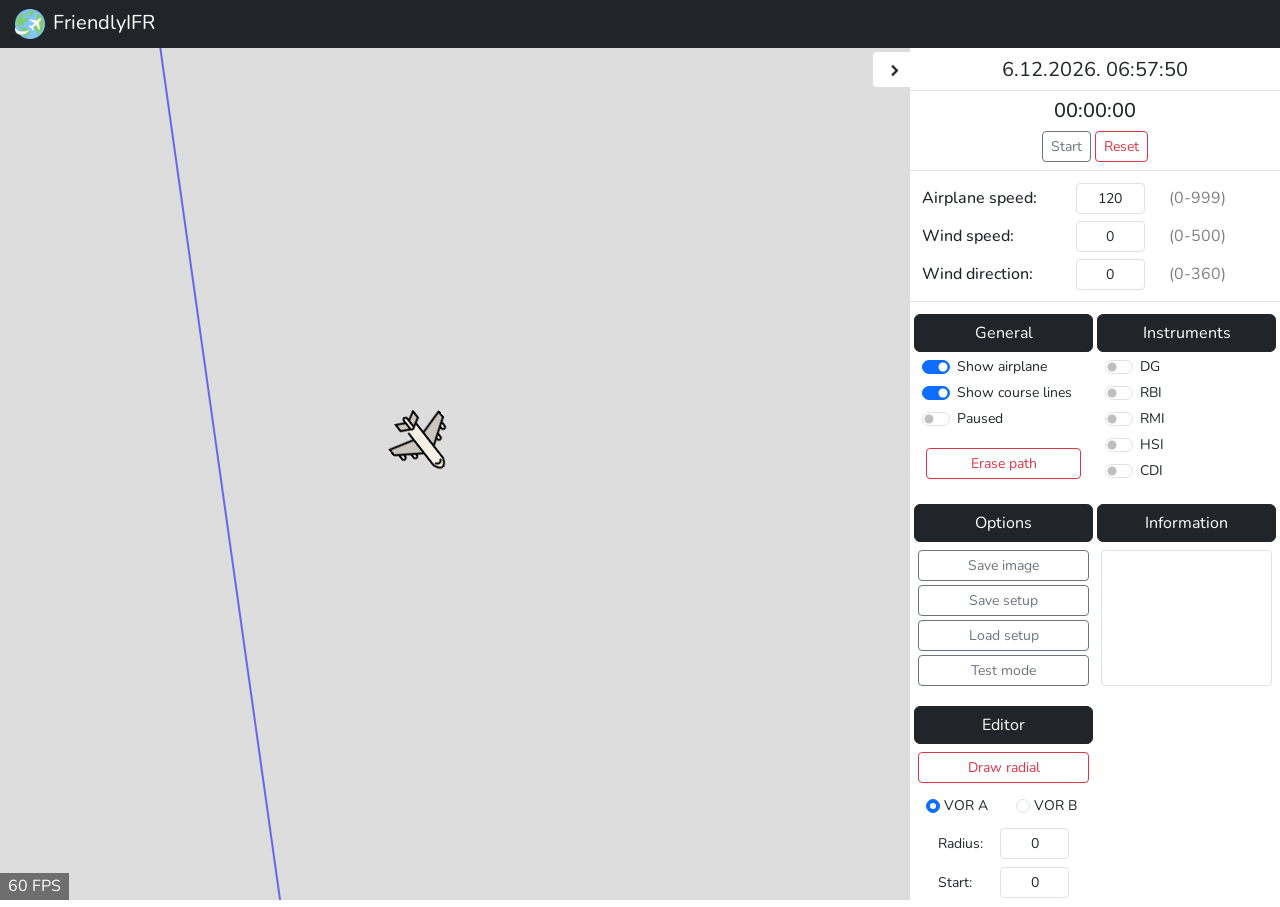
==== index.html @ ee98fe21 "Convert to static site for GitHub Pages Flatten Jinja templates into index.html, drop Flask, remove " ====
<!doctype html>
<html lang="en">

<head>
  <!-- Required meta tags -->
  <meta charset="utf-8">
  <meta name="viewport" content="width=device-width, initial-scale=1">

  <!-- Bootstrap CSS -->
  <link href="https://cdn.jsdelivr.net/npm/bootstrap@5.0.2/dist/css/bootstrap.min.css" rel="stylesheet"
    integrity="sha384-EVSTQN3/azprG1Anm3QDgpJLIm9Nao0Yz1ztcQTwFspd3yD65VohhpuuCOmLASjC" crossorigin="anonymous">

  <link rel="stylesheet" href="styles/styles.css">
  <link rel="shortcut icon" href="static/favicon.ico">

  <!-- Fonts -->
  <link rel="preconnect" href="https://fonts.googleapis.com">
  <link rel="preconnect" href="https://fonts.gstatic.com" crossorigin>
  <link href="https://fonts.googleapis.com/css2?family=Nunito:ital,wght@0,300;0,400;0,500;0,600;0,700;1,400&display=swap" rel="stylesheet">

  <title>FriendlyIFR</title>
</head>

<!-- Bootstrap JS -->
<script src="https://cdn.jsdelivr.net/npm/bootstrap@5.0.2/dist/js/bootstrap.bundle.min.js" integrity="sha384-MrcW6ZMFYlzcLA8Nl+NtUVF0sA7MsXsP1UyJoMp4YLEuNSfAP+JcXn/tWtIaxVXM" crossorigin="anonymous"></script>

<body>
  <main class="container-fluid p-0">
<nav class="navbar navbar-expand-lg navbar-dark bg-dark noselect navbar-height">
  <div class="container-fluid">
    <a class="navbar-brand" href="#">
      <img src="static/favicon.ico" alt="" width="36" height="36" class="d-inline-block">
      FriendlyIFR
    </a>
  </div>
</nav>

<div class="d-flex noselect bg-secondary align-items-center justify-content-center fullscreen-height" id="loadingScreen">
  <div class="d-flex flex-column align-items-center justify-content-center">
    <img src="static/icon.png" alt="" width="96" height="96">
    <h1 class="h4 text-centered" id="loadingText">Loading...</h1>
  </div>
</div>

<div class="d-flex noselect fullscreen-height" id="contentScreen">

  <!-- Pixi.js container -->
  <div id="pixi-app-container"></div>

  <!-- Controls container -->
  <div id="sidebar">
    <button class="btn btn-sm fs-6" id="btnToggleSidebar">
      <img src="static/arrow-right.png" alt="" width="23" height="23" class="d-inline-block" id="imgToggleSidebar">
    </button>

    <div class="fullscreen-height" id="sidebarControls">
      <!-- Current time -->
      <div class="mb-2 border-bottom">
        <div class="col">
          <h1 class="h5 fw-normal text-centered" id="lblCurrentTime">11.12.1999. 11:00:00</h1>
        </div>
      </div>

      <!-- Stopwatch -->
      <div class="pb-2 mb-2 border-bottom" style="text-align: center; display: block;">
        <h1 class="h5 mb-2 text-centered" id="lblStopwatch">00:00:00</h1>
        <div style="display: inline-block;">
          <button class="btn btn-outline-secondary btn-sm" id="btnStartStopwatch">Start</button>
          <button class="btn btn-outline-danger btn-sm" id="btnResetStopwatch">Reset</button>
        </div>
      </div>

      <!-- Inputs -->
      <div class="row justify-content-evenly pb-2 mb-2 border-bottom">

        <!-- Airplane speed -->
        <div class="row justify-content-start align-items-center">
          <div class="col col-sm-5">
            <label for="edSpeed" class="h5 col-form-label text-centered">Airplane speed:</label>
          </div>
          <div class="col col-sm-3">
            <input type="text" id="edSpeed" class="form-control form-control-sm text-centered can-disable">
          </div>
          <div class="col col-sm-3">
            <label for="edSpeed" id="edSpeedHint" class="col-form-label text-black-50">(0-999)</label>
          </div>
        </div>

        <!-- Wind speed -->
        <div class="row justify-content-start align-items-center">
          <div class="col col-sm-5">
            <label for="edWindSpeed" class="h5 col-form-label">Wind speed:</label>
          </div>
          <div class="col col-sm-3">
            <input type="text" id="edWindSpeed" class="form-control form-control-sm text-centered can-disable">
          </div>
          <div class="col col-sm-3">
            <label for="edWindSpeed" id="edWindSpeedHint" class="col-form-label text-black-50">(0-500)</label>
          </div>
        </div>

        <!-- Wind direction -->
        <div class="row justify-content-start align-items-center">
          <div class="col col-sm-5">
            <label for="edWindDirection" class="h5 col-form-label">Wind direction:</label>
          </div>
          <div class="col col-sm-3">
            <input type="text" id="edWindDirection" class="form-control form-control-sm text-centered can-disable">
          </div>
          <div class="col col-sm-3">
            <label for="edWindDirection" id="edWindDirectionHint" class="col-form-label text-black-50">(0-360)</label>
          </div>
        </div>
      </div>

      <!-- Controls -->
      <div class="row row-cols-2 p-1 g-1">
        <!-- General -->
        <div class="col" id="controls-row1">
          <ul class="list-unstyled small">
            <div class="d-grid gap-2">
              <button class="btn btn-dark mb-1 btn-block" data-bs-toggle="collapse" aria-expanded="true"
                data-bs-target="#row1-collapse" aria-controls="row1-collapse">
                General
              </button>
            </div>
            <li>
              <ul class="list-unstyled ps-2 pe-2 collapse show" id="row1-collapse">
                <li>
                  <div class="form-check form-switch">
                    <input class="form-check-input can-disable" type="checkbox" id="swAirplaneVisible" checked>
                    <label class="form-check-label" for="swAirplaneVisible">Show airplane</label>
                  </div>
                </li>
                <li>
                  <div class="form-check form-switch">
                    <input class="form-check-input can-disable" type="checkbox" id="swCourseLinesVisible" checked>
                    <label class="form-check-label" for="swCourseLinesVisible">Show course lines</label>
                  </div>
                </li>
                <li>
                  <div class="form-check form-switch">
                    <input class="form-check-input can-disable" type="checkbox" id="swPaused">
                    <label class="form-check-label" for="swPaused">Paused</label>
                  </div>
                </li>
                <li>
                  <div class="row ps-3 pe-3 mt-3 justify-content-center">
                    <button type="button" class="btn btn-outline-danger btn-sm can-disable" id="btnClearTrail">Erase path</button>
                  </div>
                </li>
              </ul>
            </li>

          </ul>
        </div>

        <!-- Instruments -->
        <div class="col" id="controls-row1">
          <ul class="list-unstyled small">
            <div class="d-grid gap-2">
              <button class="btn btn-dark mb-1 btn-block" data-bs-toggle="collapse" aria-expanded="true"
                data-bs-target="#row1-collapse" aria-controls="row1-collapse">
                Instruments
              </button>
            </div>
            <li>
              <ul class="list-unstyled ps-2 pe-2 collapse show" id="row1-collapse">
                <li>
                  <div class="form-check form-switch">
                    <input class="form-check-input can-disable" type="checkbox" id="swInstrumentDG">
                    <label class="form-check-label" for="swInstrumentDG">DG</label>
                  </div>
                </li>
                <li>
                  <div class="form-check form-switch">
                    <input class="form-check-input can-disable" type="checkbox" id="swInstrumentRBI">
                    <label class="form-check-label" for="swInstrumentRBI">RBI</label>
                  </div>
                </li>
                <li>
                  <div class="form-check form-switch">
                    <input class="form-check-input can-disable" type="checkbox" id="swInstrumentRMI">
                    <label class="form-check-label" for="swInstrumentRMI">RMI</label>
                  </div>
                </li>
                <li>
                  <div class="form-check form-switch">
                    <input class="form-check-input can-disable" type="checkbox" id="swInstrumentHSI">
                    <label class="form-check-label" for="swInstrumentHSI">HSI</label>
                  </div>
                </li>
                <li>
                  <div class="form-check form-switch">
                    <input class="form-check-input can-disable" type="checkbox" id="swInstrumentCDI">
                    <label class="form-check-label" for="swInstrumentCDI">CDI</label>
                  </div>
                </li>
              </ul>
            </li>

          </ul>
        </div>

        <!-- Options -->
        <div class="col" id="controls-row2">

          <!-- File loader for Load setup & Test mode -->
          <input type="file" id="fileLoader" accept=".nav" style="display:none">

          <ul class="list-unstyled small">
            <div class="d-grid gap-2">
              <button class="btn btn-dark mb-1 btn-block" data-bs-toggle="collapse" aria-expanded="true"
                data-bs-target="#row2-collapse" aria-controls="row2-collapse">
                Options
              </button>
            </div>
            <li>
              <ul class="list-unstyled ps-3 pe-3 collapse show" id="row2-collapse">
                <li>
                  <div class="row mt-1 justify-content-center">
                    <button type="button" class="btn btn-outline-secondary btn-sm can-disable" id="btnSaveImage">Save image</button>
                  </div>
                </li>
                <li>
                  <div class="row mt-1 justify-content-center">
                    <button type="button" class="btn btn-outline-secondary btn-sm can-disable" id="btnSaveSetup">Save setup</button>
                  </div>
                </li>
                <li>
                  <div class="row mt-1 justify-content-center">
                    <button type="button" class="btn btn-outline-secondary btn-sm can-disable" id="btnLoadSetup">Load setup</button>
                  </div>
                </li>
                <li>
                  <div class="row mt-1 justify-content-center">
                    <button type="button" class="btn btn-outline-secondary btn-sm" id="btnTestMode">Test mode</button>
                  </div>
                </li>
              </ul>
            </li>

          </ul>
        </div>

        <!-- Information -->
        <div class="col" id="controls-row2">
          <ul class="list-unstyled small">
            <div class="d-grid gap-2">
              <button class="btn btn-dark mb-1 btn-block" data-bs-toggle="collapse" aria-expanded="true"
                data-bs-target="#row2-collapse" aria-controls="row2-collapse">
                Information
              </button>
            </div>
            <li>
              <ul class="list-unstyled ps-1 pe-1 collapse show" id="row2-collapse">
                <li>
                  <div class="mt-1 justify-content-center">
                    <textarea class="form-control form-control-sm can-disable" id="setupInformation" style="height: 136px; resize: none; font-size: small"></textarea>
                  </div>
                </li>
              </ul>
            </li>

          </ul>
        </div>

        <!-- Editor -->
        <div class="col" id="controls-row3">
          <ul class="list-unstyled small">
            <div class="d-grid gap-2">
              <button class="btn btn-dark mb-1 btn-block" data-bs-toggle="collapse" aria-expanded="true"
                data-bs-target="#row3-collapse" aria-controls="row3-collapse">
                Editor
              </button>
            </div>
            <li>
              <ul class="list-unstyled ps-2 pe-2 collapse show" id="row3-collapse">
                <li>
                  <div class="row p-2 pt-1 justify-content-center">
                    <button type="button" class="btn btn-outline-danger btn-sm can-disable" id="btnDrawRadial" data-bs-toggle="button" autocomplete="off">Draw radial</button>
                  </div>
                </li>
                <li class="row row-cols-2 p-1 flex-fill justify-content-evenly align-items-center">
                  <div class="col w-50">
                    <input class="form-check-input can-disable" type="radio" name="radioVOR" id="rbVORA" checked>
                    <label for="rbVORA">VOR A</label>
                  </div>
                  <div class="col w-50">
                    <input class="form-check-input can-disable" type="radio" name="radioVOR" id="rbVORB">
                    <label for="rbVORB">VOR B</label>
                  </div>
                </li>
                <li class="row row-cols-2 pt-2 flex-fill justify-content-evenly align-items-center">
                  <div class="col w-25">
                    <label for="edVORRadius">Radius:</label>
                  </div>
                  <div class="col w-50">
                    <input type="text" id="edVORRadius" class="form-control form-control-sm text-centered can-disable">
                  </div>
                </li>
                <li class="row row-cols-2 pt-2 flex-fill justify-content-evenly align-items-center">
                  <div class="col w-25">
                    <label for="edVORStart">Start:</label>
                  </div>
                  <div class="col w-50">
                    <input type="text" id="edVORStart" class="form-control form-control-sm text-centered can-disable">
                  </div>
                </li>
                <li class="row row-cols-2 pt-2 flex-fill justify-content-evenly align-items-center">
                  <div class="col w-25">
                    <label for="edVORLength">Length:</label>
                  </div>
                  <div class="col w-50">
                    <input type="text" id="edVORLength" class="form-control form-control-sm text-centered can-disable">
                  </div>
                </li>
              </ul>
            </li>

          </ul>
        </div>
      </div>
    </div>
  </div>
</div>

<!-- Font workaround -->
<link rel="stylesheet" href="styles/digital-font.css">

<!-- Libs -->
<script src="lib/pixi.min.js"></script> <!-- https://github.com/pixijs/pixijs -->
<script src="lib/pixi-graphics-smooth.umd.min.js"></script> <!-- https://github.com/pixijs/graphics-smooth -->
<script src="lib/viewport.min.js"></script> <!-- https://github.com/davidfig/pixi-viewport -->
<script src="lib/pixi-mousewheel.js"></script> <!-- https://github.com/Mwni/pixi-mousewheel -->
<script src="lib/fps.min.js"></script> <!-- https://github.com/davidfig/fps -->

<script type="text/javascript" src="source/elements.js"></script>
<script type="text/javascript" src="source/common.js"></script>
<script type="text/javascript" src="source/misc.js"></script>
<script type="text/javascript" src="source/time.js"></script>

<script type="text/javascript" src="source/viewport.js"></script>
<script type="text/javascript" src="source/instrument-panel.js"></script>
<script type="text/javascript" src="source/wind.js"></script>
<script type="text/javascript" src="source/airplane.js"></script>
<script type="text/javascript" src="source/groundradars.js"></script>
<script type="text/javascript" src="source/instruments.js"></script>

<script type="text/javascript" src="source/testmode.js"></script>
<script type="text/javascript" src="source/files.js"></script>
<script type="text/javascript" src="source/events.js"></script>
<script type="text/javascript" src="source/application.js"></script>

  </main>
</body>

</html>
---- styles/styles.css ----
:root {
  --nav-height: 48px;
}

body, html {
  font-family: 'Nunito', sans-serif;
  overflow: hidden;
}

.text-centered {
  text-align: center;
}

.fullscreen-height {
  height: calc(100vh - var(--nav-height));
}

.navbar-height {
  height: var(--nav-height);
}

.noselect {
  -webkit-touch-callout: none;
  -webkit-user-select: none;
  -khtml-user-select: none;
  -moz-user-select: none;
  -ms-user-select: none;
  user-select: none;
}

#sidebar {
  position: relative;
  width: 370px;
  height: 100%;
  right: 0;
  /* transition: 0.2s; */
}

#sidebarControls {
  background-color: white;
  padding-top: 10px;
  overflow-x: hidden;
  overflow-y: auto;
}

#btnToggleSidebar {
  background-color: white;
  position: absolute;
  top: 4px;
  left: -37px;
  width: 40px;
  outline: none;
  box-shadow: none;
}

#pixi-app-container {
  width: calc(100vw - 370px);
  /* transition: width 0.2s; */
}

/* Custom scrollbar */

::-webkit-scrollbar {
  width: 4px;
  height: 4px;
}

::-webkit-scrollbar-track {
  background: #f1f1f1;
}

::-webkit-scrollbar-thumb {
  background: rgb(87, 87, 87);
  border-radius: 5px;
}

::-webkit-scrollbar-thumb:hover {
  background: rgb(41, 41, 41);
}
---- styles/digital-font.css ----
@font-face {
  font-family: 'DS-Digital';
  src: url('../static/fonts/DS-Digital.woff2') format('woff2'),
    url('../static/fonts/DS-Digital.woff') format('woff');
  font-weight: normal;
  font-style: normal;
  font-display: swap;
}

@font-face {
  font-family: 'DS-Digital';
  src: url('../static/fonts/DS-Digital-Bold.woff2') format('woff2'),
    url('../static/fonts/DS-Digital-Bold.woff') format('woff');
  font-weight: bold;
  font-style: normal;
  font-display: swap;
}
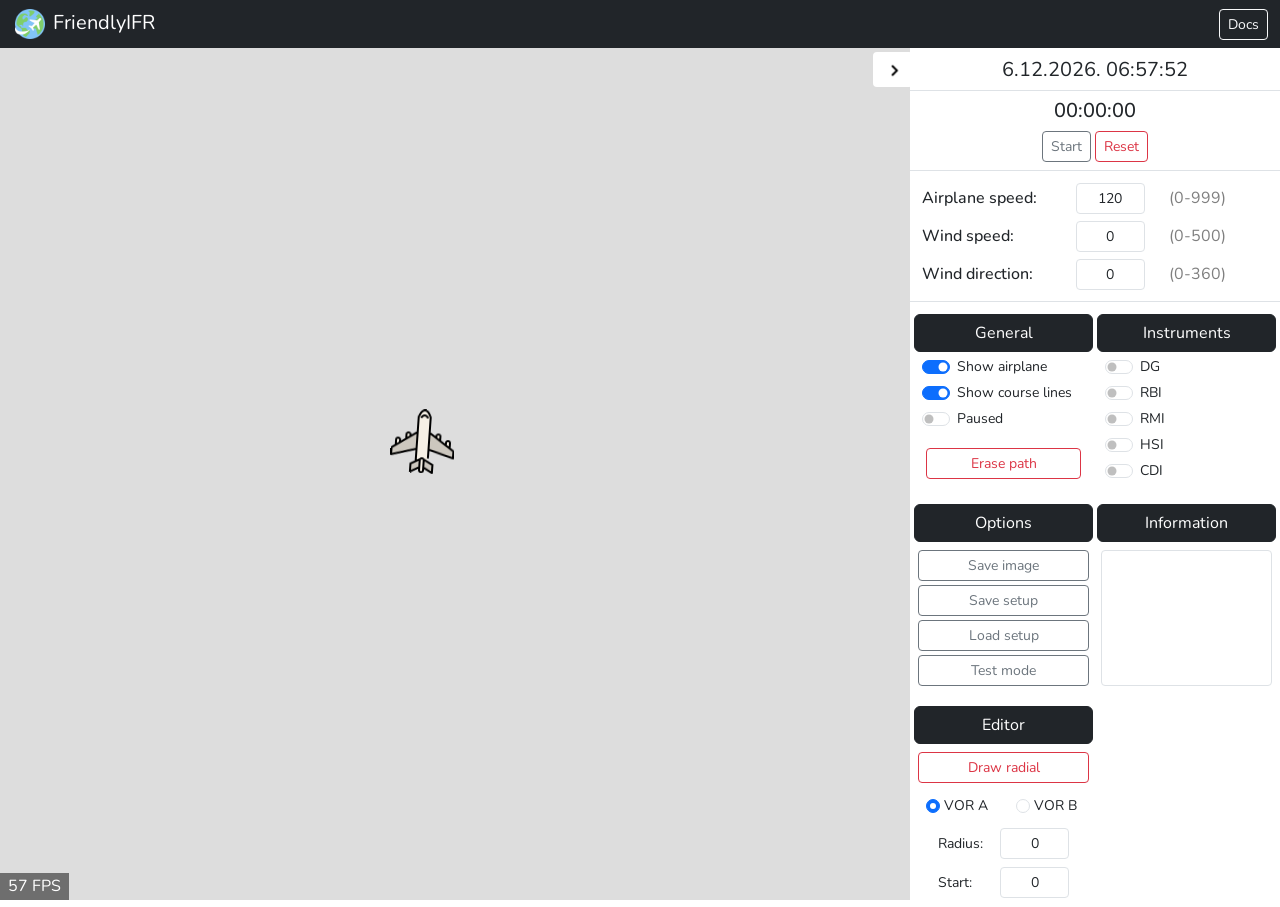
==== commit 0627b1fc: "Add documentation site (docs/) and link it from the app Co-Authored-By: Claude Fable 5 <noreply@anth" ====
--- a/index.html
+++ b/index.html
@@ -32,6 +32,7 @@
       <img src="static/favicon.ico" alt="" width="36" height="36" class="d-inline-block">
       FriendlyIFR
     </a>
+    <a class="btn btn-outline-light btn-sm" href="docs/" target="_blank" rel="noopener">Docs</a>
   </div>
 </nav>
 
